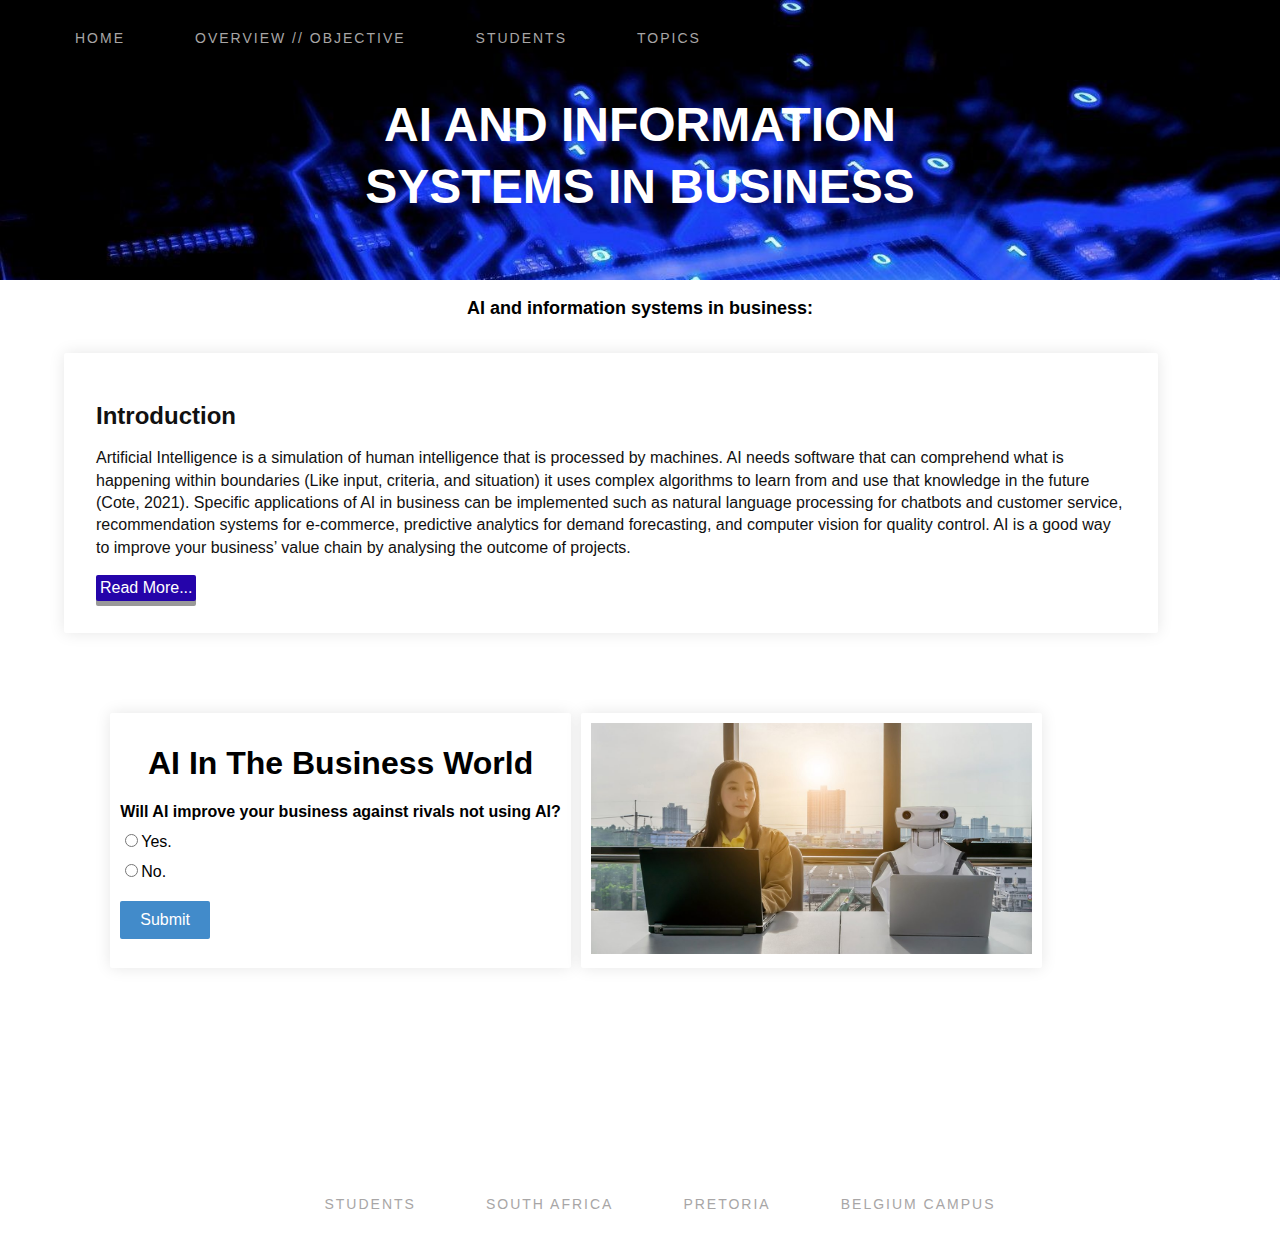
==== AIinBusiness.html @ 89b18143 "Add files via upload" ====
<!DOCTYPE html>
<html lang="en">
<head>
    <meta charset="UTF-8">
    <meta name="viewport" content="width=device-width, initial-scale=1.0">
    <title>AI In Business</title>
    <link rel="stylesheet" href="Stylesheet.css">
</head>
<body>
    
</body>
</html>
<head>
    <meta charset="UTF-8">
    <meta name="viewport" content="width=device-width, initial-scale=1.0">
    <title>AI and information systems in business</title>
</head>
<body>
    <header>
        <nav>
            <ul>
                <li><a href="Index.html" class="Navlink">Home</a></li>
                <li><a href="OverviewObjective.html" class="Navlink">Overview // Objective</a></li>                
                <li><a href="Students.html" class="Navlink">Students</a></li>
                <li>
                  <div class="dropdown">
                    <button class="dropbtn">Topics</button>
                    <div class="dropdown-content">
                      <a href="DataEth.html">Data Ethics</a>
                      <a href="INFInBusiness.html">Information Systems in Business</a>
                      <a href="CustomINF.html">Custom Information Systems</a>
                      <a href="InformationQual.html">Information Quality</a>
                      <a href="DataVisual.html">Data Visualisation</a>
                    </div>
                  </div>
                </li>                
            </ul>
        </nav>
    </header>
    <section id="Head">
        <h3 id="MainHead"> AI and information systems in business</h3>
    </section>
    <div class="AllTopics">
        <div class="Topic">
            <h3 id="TopicHead">AI and information systems in business:</h3>
            <div class="TopicPar">
                <p>
                    <h2>Introduction</h2>
                    Artificial Intelligence is a simulation of human intelligence that is processed by machines. AI needs software that can comprehend what is happening 
                    within boundaries (Like input, criteria, and situation) it uses complex algorithms to learn from and use that knowledge in the future (Cote, 2021). 
                    Specific applications of AI in business can be implemented such as natural language processing for chatbots and customer service, recommendation systems 
                    for e-commerce, predictive analytics for demand forecasting, and computer vision for quality control. AI is a good way to improve your business’ value chain 
                    by analysing the outcome of projects.  
                    <span class="ReadMoreTxt">
                        <h2>Oganising within Your Business</h2>
                        AI processes a lot of data to extract valuable insights that can inform business decisions. By analysing historical data 
                        and real-time information, AI helps organizations make decisions based on evidence and trends rather than gut feelings or intuition (Allen, 2018). This will lead 
                        to more certain success due to the data gathered, and not possible failure due to gut feelings. From the outcome of the AI, people can then use their gut feelings 
                        without suffering dire consequences. People might offer good insights and experiences for their field, though it might be timely. AI systems can provide real-time 
                        decision support, aiding in fast-paced environments (Allen, 2018). For example, in financial trading, AI algorithms can make split-second decisions based on 
                        market data and trading patterns.<br><br>
                        <h2>You Still Need Human Labour</h2>
                        AI in the business world does not support overlooking the human aspect of a business, it will rather be used as a supporting role in a business. 
                        The information gathered has been done by humans to ensure correctness, completion and conformity to needs and expectations (Mallach, 2020). The importance 
                        of data quality and preprocessing in AI. AI systems heavily rely on clean and relevant data, and businesses need to invest in data preparation and quality 
                        assurance to maximize AI's effectiveness.<br><br>
                        <h2>You Can Create Your Own AI</h2>
                        Cost and time will be improved in the creation of the business’ service and products, human validation should still 
                        be involved in the creation process that ensures the service will be error-free and suitable for the user. AI allows for highly personalized marketing 
                        experiences. It can analyse individual preferences, past interactions, and browsing history to provide personalized product recommendations and content, 
                        enhancing customer engagement. AI in the workplace will fragment long-standing workflows, creating many human jobs to integrate those workflows.<br><br>
                        <h2>AI ensures Client Satisfaction</h2>
                        AI-powered chatbots and virtual assistants can provide 24/7 customer support, answer common queries, and guide customers through the buying process, improving customer 
                        service and user experience, or they can prolong the user until a human can assist them as soon as possible. AI will help the production and service businesses by
                        calculating the outcomes beforehand like; shipping date, package weight and shipping costs(low and effective).<br><br>
                        <h2>AI Improves The Game</h2>
                        E-commerce is the buying and selling of goods and services, or the transmitting of funds or data, over an electronic network, primarily the Internet. 
                        In e-commerce, AI can adjust pricing in real-time based on factors like demand, competitor pricing, and user behaviour, maximizing revenue and profitability. 
                        AI can recognise bots on social media and can ensure that there are no fraudulent leads (Allen, 2018).<br><br> 
                        <h2>Conclusion</h2>
                        In summary, AI enhances decision-making in business by providing data-driven insights, predictive and prescriptive analytics, automation of routine 
                        decisions, real-time support, risk management, customer insights, cost reduction, and competitive advantage. It contributes to more informed, efficient, 
                        and strategic decision-making processes, ultimately benefiting the business's overall performance and success. All of the actions conducted by AI must be 
                        overlooked by the people in the company to ensure that it is correct and fit for the purpose.<br><br>
                    </span>
                </p>
                <button class="ReadMoreBtn">Read More...</button>
            </div>
        </div>
    </div>
    <div class="QuizTopic">
        <div class="container">
            <h1>AI In The Business World</h1>
            <div id="quiz"></div>
            <div id="result" class="result"></div>
            <button id="submit" class="button">Submit</button>
            <button id="retry" class="button hide">Retry</button>
            <button id="showAnswer" class="button hide">Show Answer</button>
        </div>
        <div class="container">
            <img src="AIPageIMG.jpg" class="sideImg">
        </div>
    </div>

    <br><br>
    <footer>        
        <section id="footer">
            <h3 id="MainFooter">Contact Us</h3>
            <nav>
                <ul>
                    <li><a href="Students.html" class="Navlink">Students</a></li>
                    <li><a class="Navlink">South Africa</a></li>
                    <li><a class="Navlink">Pretoria</a></li>
                    <li><a class="Navlink">Belgium Campus</a></li>
                </ul>
            </nav>
        </section>
    </footer>
    <script src="readmore.js"></script>
    <script src="AIinBusiness.js"></script>
    
</body>
</html>
---- Stylesheet.css ----
body{
    margin: 0%;
    font-family: "Roboto", sans-serif;
}
header{
    height: 80px;
    background-image: url(1892789.jpg);
    background-size: cover;
    background-attachment: fixed;
}
footer{
    height: 250px;
    background-image: url(1892789.jpg);
    background-size: cover;
    background-attachment: fixed;
}
header > nav > ul{
    margin: 0;
    list-style-type: none;
}
#footer > nav > ul{
  margin: 0;
  list-style-type: none;
}
header>nav>ul>li{
    float: left;
}
#footer>nav>ul>li{
  float: left;
}
.Navlink {
    text-decoration: none;
    color: rgb(168, 166, 166);
    display: inline-block;
    padding: 15px;
    margin: 15px 20px;
    transition: 0.5s;
    font-weight: 300;
    text-transform: uppercase;
    font-size: 14px;
    letter-spacing: 2px;
    cursor: pointer; 
}
.FootNav{
  text-decoration: none;
  color: rgb(168, 166, 166);
  background-color: black;
  display: inline-block;
  padding: 15px;
  margin: 15px 20px;
  transition: 0.5s;
  font-weight: 300;
  text-transform: uppercase;
  font-size: 14px;
  letter-spacing: 2px;
  cursor: pointer; 
}
.Navlink:hover {
    background-color: black;
    color: white;
}
.FootNav:hover {
  background-color: transparent;
  color: white;
}
.dropbtn {  
  transition: 0.5s;
  font-weight: 300;
  text-transform: uppercase;
  letter-spacing: 2px;
  margin: 15px 20px;
  background-color: transparent;
  color: rgb(168, 166, 166);
  padding: 15px;
  font-size: 14px;
  border: none;
  display: inline-block;
}

.dropdown {
  position: relative;
  display: inline-block;
}

.dropdown-content {
  border-radius: 4px;
  display: none;
  position: absolute;
  background-color: #f1f1f1;
  min-width: 160px;
  box-shadow: 0px 8px 16px 0px rgba(0,0,0,0.2);
  z-index: 1;
}

.dropdown-content a {
  color: black;
  padding: 15px;
  text-decoration: none;
  display: block;
}

.dropdown-content a:hover {
  background-color: rgb(168, 166, 166);
  transition: 0.5s;
  border-radius: 4px;
}

.dropdown:hover .dropdown-content {display: block;}

.dropdown:hover .dropbtn {color: white;}

#Head{
    height: 200px;
    background-image: url(1892789.jpg);  
    background-attachment: fixed;
    background-size: cover;
    display: grid;
    grid-template-columns: 2fr;
    align-content: center;
    justify-items: center; 
    color: aliceblue;
}
#footer{
  height: 100%;
  background-image: url(1892789.jpg);  
  background-attachment: fixed;
  background-size: cover;
  display: grid;
  grid-template-columns: 2fr;
  align-content: center;
  justify-items: center; 
  color: aliceblue;
}
#MainHead {
    font-size: 3em;
    width: 50%;
    color: white;
    margin-top: 0cm;
    font-weight: 700;
    text-align: center;
    text-transform: uppercase;
    line-height: 1.3em;
}
.OvOb{  
  width: 90%;
  padding: 2rem;
  background-color: #fff;
  border-radius: 2px;
  line-height: 1.4rem;
  box-shadow: 0 0 1rem rgba(0,0,0,.1);
  text-align: center;
  margin: auto;
}
#HomeMain{
  padding: 2rem;
  background-color: #fff;
  border-radius: 2px;
  line-height: 1.4rem;
  box-shadow: 0 0 1rem rgba(0,0,0,.1);
  width: 90%;
  margin: auto;
}

.HomeImg{
  float: left;
  width: 100%;
  padding: 5px;
  height: 30%;
  text-align: center;
}
#MainFooter {
  font-size: 3em;
  width: 50%;
  color: white;
  font-weight: 700;
  text-align: center;
  text-transform: uppercase;
}
#mainpar{
  text-align: left;
}
.Intro{
    content: "";
    clear: both;
    display: table; 
    width: 90%;
    margin: auto;
}
.MainStudents {
  width: 90%;
  padding: 2rem;
  background-color: #fff;
  border-radius: 2px;
  line-height: 1.4rem;
  box-shadow: 0 0 1rem rgba(0, 0, 0, .1);
  margin: auto;
  overflow: auto; /*clears float*/
}

.students {
  float: left;
  width: 30%;
  padding: 30px;
  text-align: left;

}

.StudentImg {
  width: 100%;
  border-radius: 5px;
}

.StudentImg:hover {
  opacity: 0.9;
}

.AllTopics{
  width: 90%;
  margin: auto;
}
#TopicHead{
    font-weight: 700;
    font-size: large;
    color: black;   
    float: left;
    text-align: center;
}

.Topic{
    display: flex;
    flex-direction: column;
    color: #111;
    gap: 1rem;
}

.TopicPar{
    width: 95%;
    padding: 2rem;
    background-color: #fff;
    border-radius: 2px;
    line-height: 1.4rem;
    box-shadow: 0 0 1rem rgba(0,0,0,.1);
}

.ReadMoreBtn{
  padding: 4px;
  font-size: 16px;
  text-align: center;
  cursor: pointer;
  outline: none;
  color: #fff;
  background-color: #2504aa;
  border: none;
  border-radius: 2px;
  box-shadow: 0 5px #999;
}
.ReadMoreBtn:active {
  background-color: #3f26a1;
  box-shadow: 0 5px #666;
  transform: translateY(4px);
}

.ReadMoreTxt{
    display: none;
}
.ReadMoreTxt--show{
    display: inline;
}
.QuizTopic{
  display: flex;
  grid-template-columns: 2fr;
  width: 90%;
  gap: 10px ;
  justify-content: center;
}
.container {
  width: 40%;
  margin-top: 80px;
  background-color: #fff;
  box-shadow: 0 0 1rem rgba(0,0,0,.1);
  border-radius: 2px;
  padding: 10px;
  display: inline;
}
.TopicImg{
  width: 40%;
  border: solid;
}
.sideImg{
  width: 100%;
}

.container > h1 {
  text-align: center;
}

.question {
  font-weight: bold;
  margin-bottom: 10px;
}

.options {
  margin-bottom: 20px;
}

.option {
  display: block;
  margin-bottom: 10px;
}

.button {
  display: inline-block;
  padding: 10px 20px;
  background-color: #428bca;
  color: #fff;
  border: none;
  cursor: pointer;
  font-size: 16px;
  border-radius: 2px;
  transition: background-color 0.3s;
  margin-right: 10px;
}

.button:hover {
  background-color: #3071a9;
}

.result {
  text-align: center;
  margin-top: 20px;
  font-weight: bold;
}

.hide{
  display: none;
}
div.gallery {
  border: 1px solid #ccc;
  height: 400px;
}

div.gallery:hover {
  border: 1px solid #777;
}

div.gallery img {
  width: 100%;
  height: auto;
}

div.desc {
  padding: 20px;
  text-align: center;
  font-size: larger;
  font-weight: bolder;
}
* {
  box-sizing: border-box;
}

.responsive {
  padding: 8px;
  grid-area: 3fr;
  float: left;
  width: 30%;
}

@media only screen and (max-width: 700px) {
  .responsive {
    width: 49.99999%;
    margin: 6px 0;
  }
}

@media only screen and (max-width: 500px) {
  .responsive {
    width: 100%;
  }
}

.clearfix:after {
  content: "";
  display: table;
  clear: both;
}
.slideshow-container {
  max-width: 1000px;
  position: relative;
  margin: auto;
}
.mySlides {
  display: none;
}
.prev, .next {
  padding: 4px;
  font-size: 16px;
  text-align: center;
  cursor: pointer;
  outline: none;
  color: #fff;
  background-color: #2504aa;
  border: none;
  border-radius: 2px;
  box-shadow: 0 5px #999;
}
.next:active {
  background-color: #3f26a1;
  box-shadow: 0 5px #666;
  transform: translateY(4px);
}
.prev:active {
  background-color: #3f26a1;
  box-shadow: 0 5px #666;
  transform: translateY(4px);
}
.datavirtual{
  width: 40%;
}
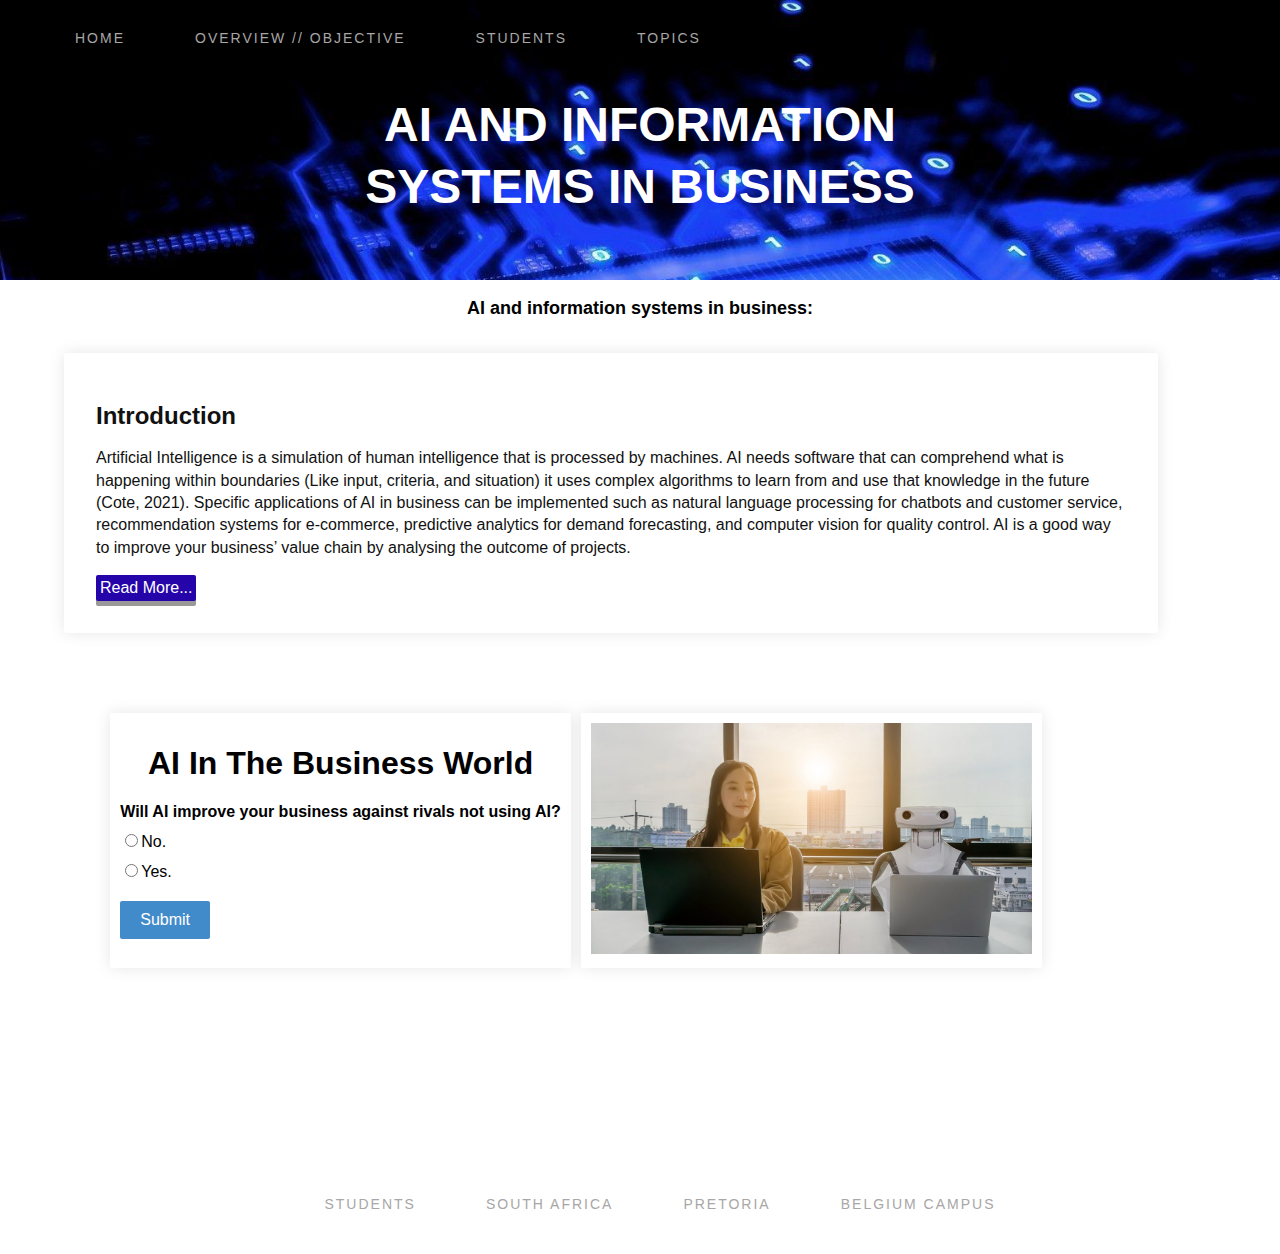
==== commit f867f6dc: "Add files via upload" ====
--- a/AIinBusiness.html
+++ b/AIinBusiness.html
@@ -19,7 +19,7 @@
     <header>
         <nav>
             <ul>
-                <li><a href="Index.html" class="Navlink">Home</a></li>
+                <li><a href="index.html" class="Navlink">Home</a></li>
                 <li><a href="OverviewObjective.html" class="Navlink">Overview // Objective</a></li>                
                 <li><a href="Students.html" class="Navlink">Students</a></li>
                 <li>
